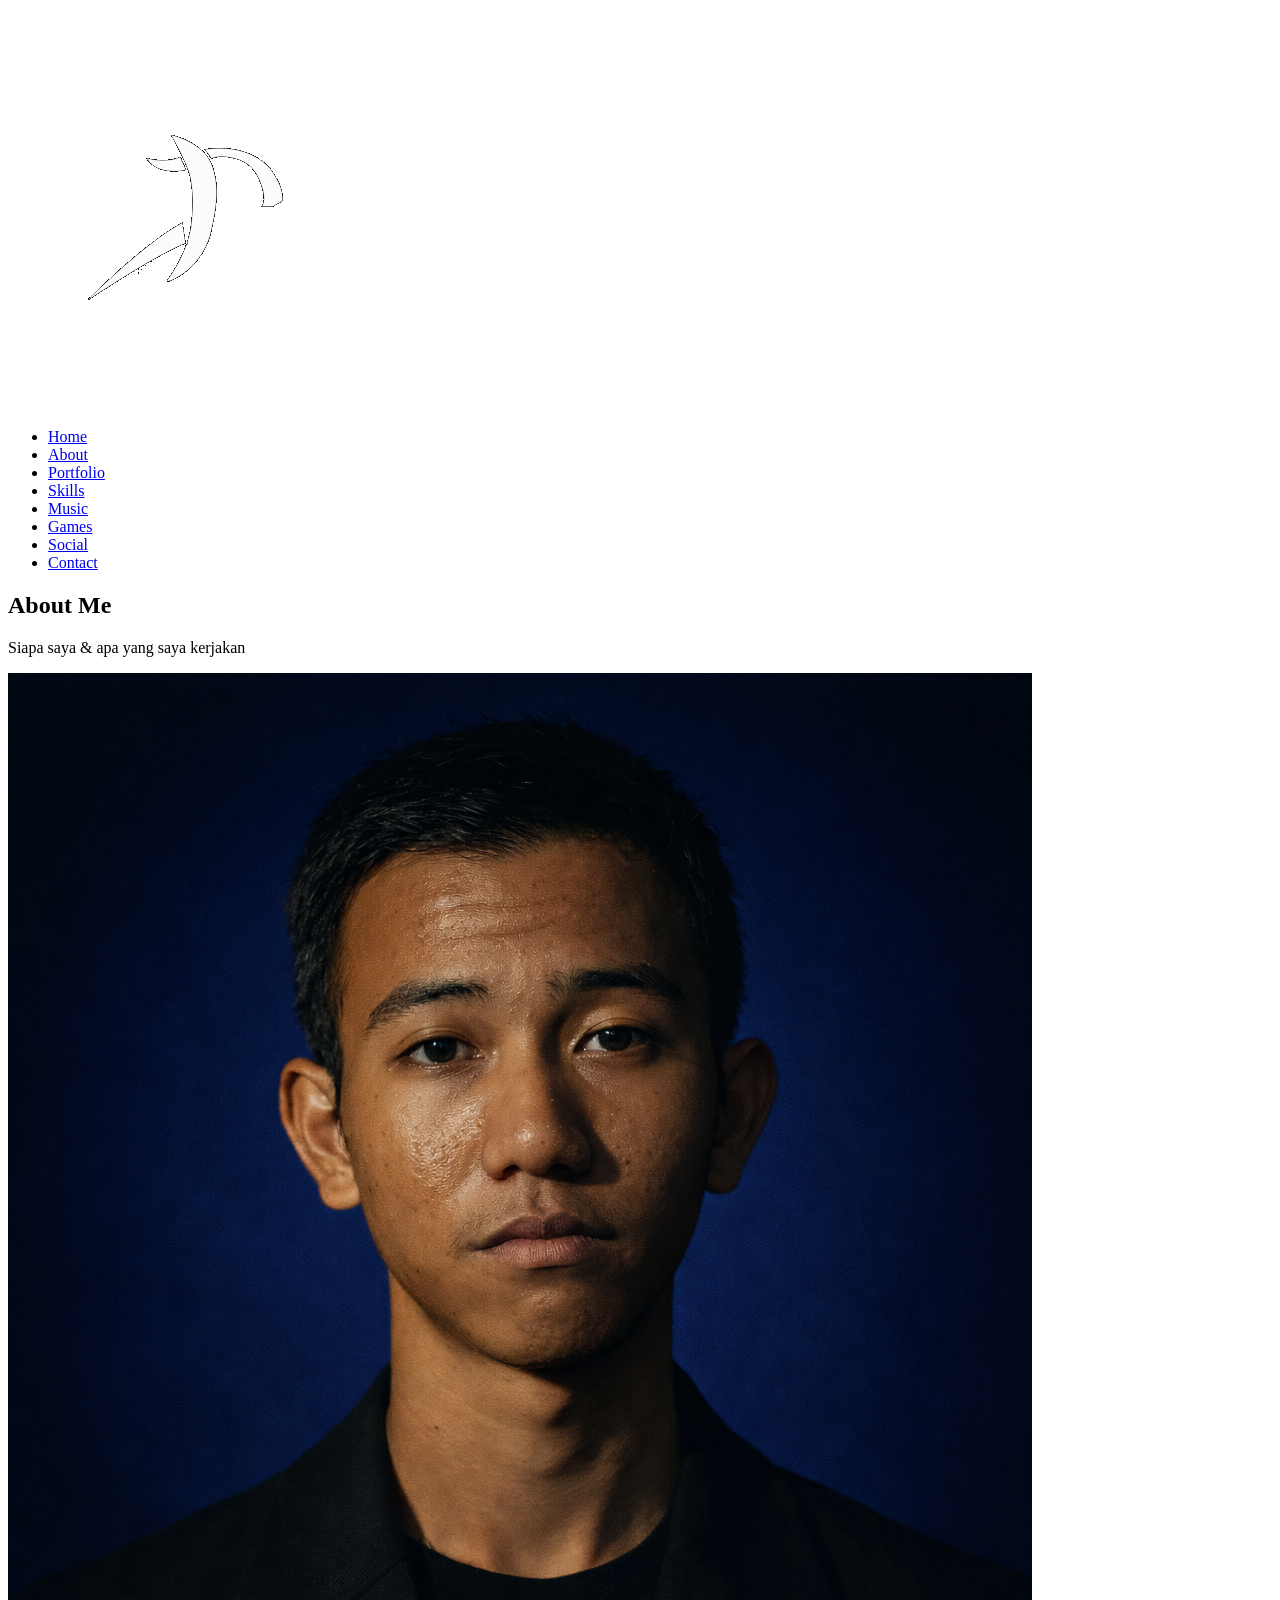
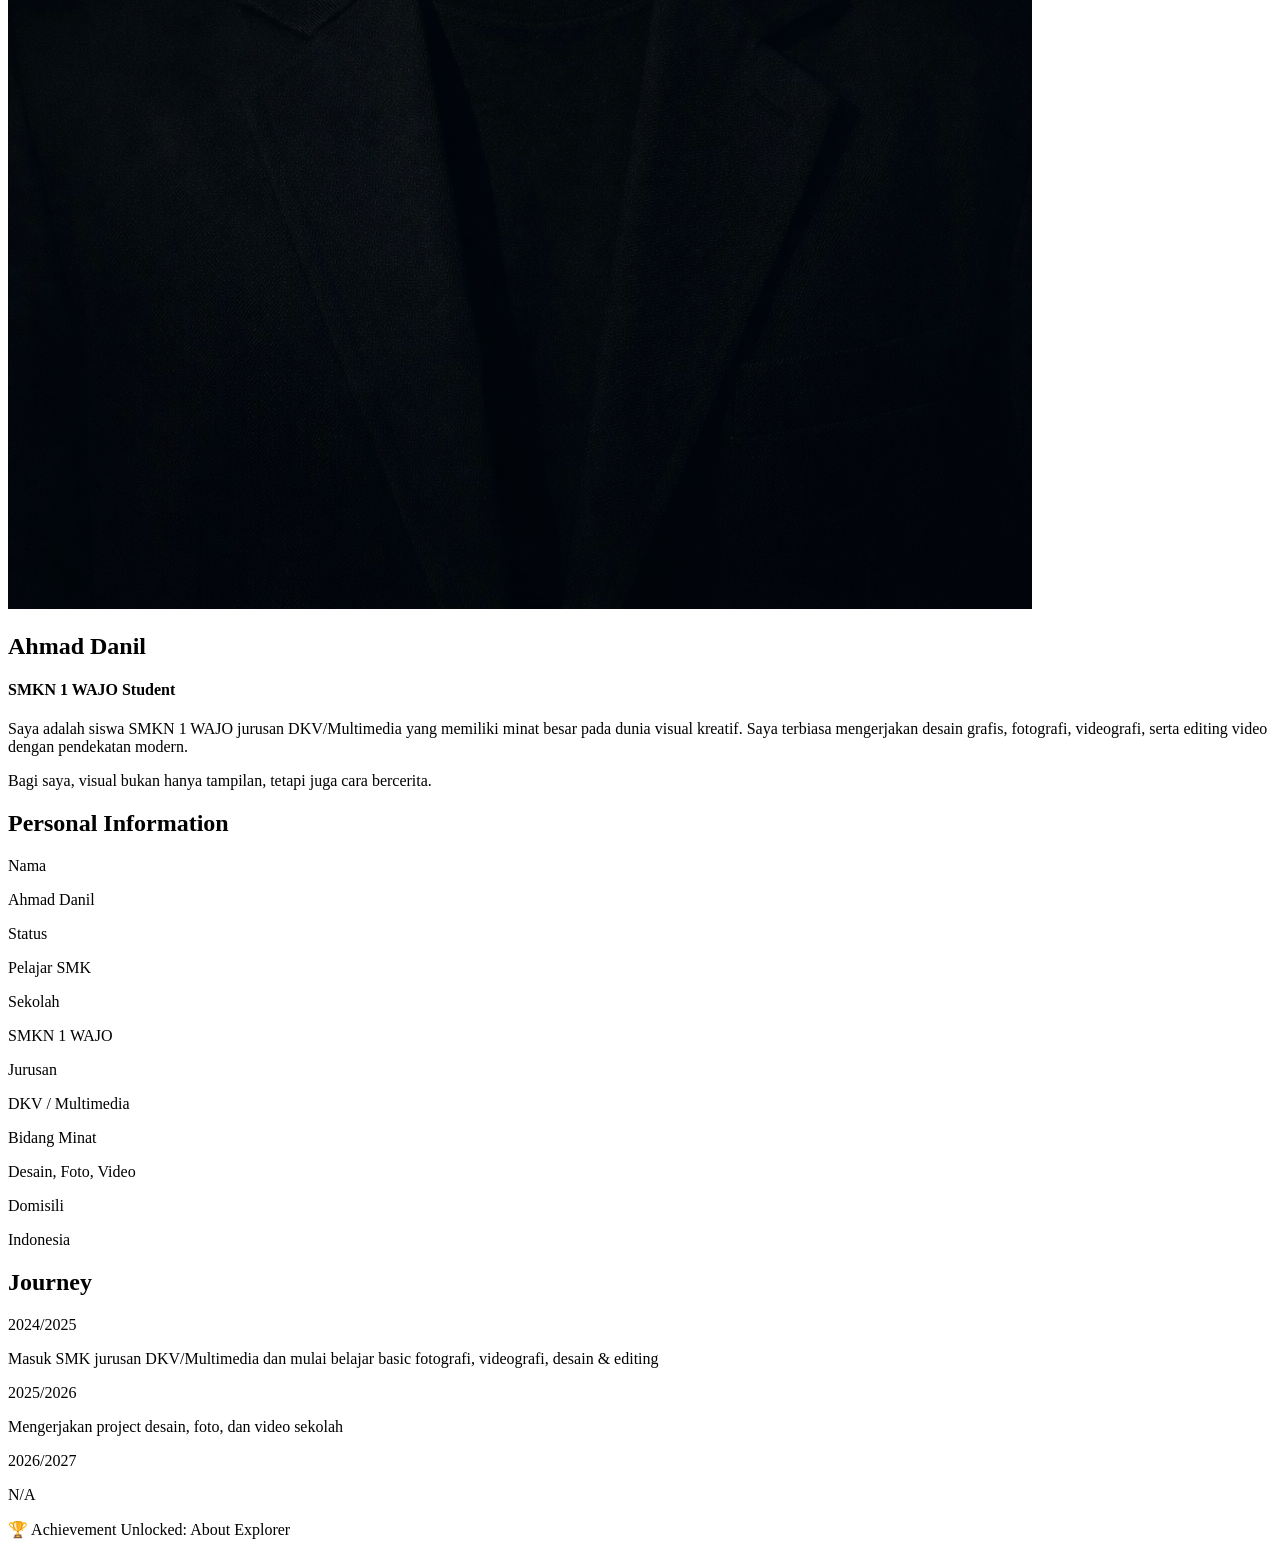
==== about.html @ 78043732 "Add files via upload" ====
<!DOCTYPE html>
<html lang="id">
<head>
  <meta charset="UTF-8">
  <title>About | Ahmad Danil</title>
  <meta name="viewport" content="width=device-width, initial-scale=1.0">
  <link rel="stylesheet" href="css/style.css">
</head>
<body>

<nav>
  <div class="logo" id="secretLogo">
    <img src="motion1.gif" alt="Logo">
  </div>

  <ul>
    <li><a href="index.html">Home</a></li>
    <li><a class="active" href="about.html">About</a></li>
    <li><a href="portofolio.html">Portfolio</a></li>
    <li><a href="skills.html">Skills</a></li>
    <li><a href="music.html">Music</a></li>
    <li><a href="games.html">Games</a></li>
    <li><a href="social.html">Social</a></li>
    <li><a href="contact.html">Contact</a></li>
  </ul>
</nav>

<section class="page-title">
  <h1>About Me</h1>
  <p>Siapa saya & apa yang saya kerjakan</p>
</section>

<section class="about-wrap">
  <div class="about-img">
    <img src="profile.jpg" alt="Ahmad Danil">
  </div>

  <div class="about-text">
    <h2>Ahmad Danil</h2>
    <h4>SMKN 1 WAJO Student</h4>
    <p>
      Saya adalah siswa SMKN 1 WAJO jurusan DKV/Multimedia yang memiliki minat besar
      pada dunia visual kreatif. Saya terbiasa mengerjakan desain grafis,
      fotografi, videografi, serta editing video dengan pendekatan modern.
    </p>
    <p>
      Bagi saya, visual bukan hanya tampilan, tetapi juga cara bercerita.
    </p>
  </div>
</section>

<section class="personal-info">
  <h2>Personal Information</h2>

  <div class="info-grid">
    <div class="info-item">
      <span>Nama</span>
      <p>Ahmad Danil</p>
    </div>

    <div class="info-item">
      <span>Status</span>
      <p>Pelajar SMK</p>
    </div>

    <div class="info-item">
      <span>Sekolah</span>
      <p>SMKN 1 WAJO</p>
    </div>

    <div class="info-item">
      <span>Jurusan</span>
      <p>DKV / Multimedia</p>
    </div>

    <div class="info-item">
      <span>Bidang Minat</span>
      <p>Desain, Foto, Video</p>
    </div>

    <div class="info-item">
      <span>Domisili</span>
      <p>Indonesia</p>
    </div>
  </div>
</section>

<section class="timeline">
  <h2>Journey</h2>

  <div class="timeline-item">
    <span>2024/2025</span>
    <p>Masuk SMK jurusan DKV/Multimedia dan mulai belajar basic fotografi, videografi, desain & editing</p>
  </div>

  <div class="timeline-item">
    <span>2025/2026</span>
    <p>Mengerjakan project desain, foto, dan video sekolah</p>
  </div>

  <div class="timeline-item">
    <span>2026/2027</span>
    <p>N/A</p>
  </div>
</section>

<div id="achievement">
  🏆 Achievement Unlocked:
  About Explorer
</div>

<script src="js/main.js"></script>

</body>
</html>
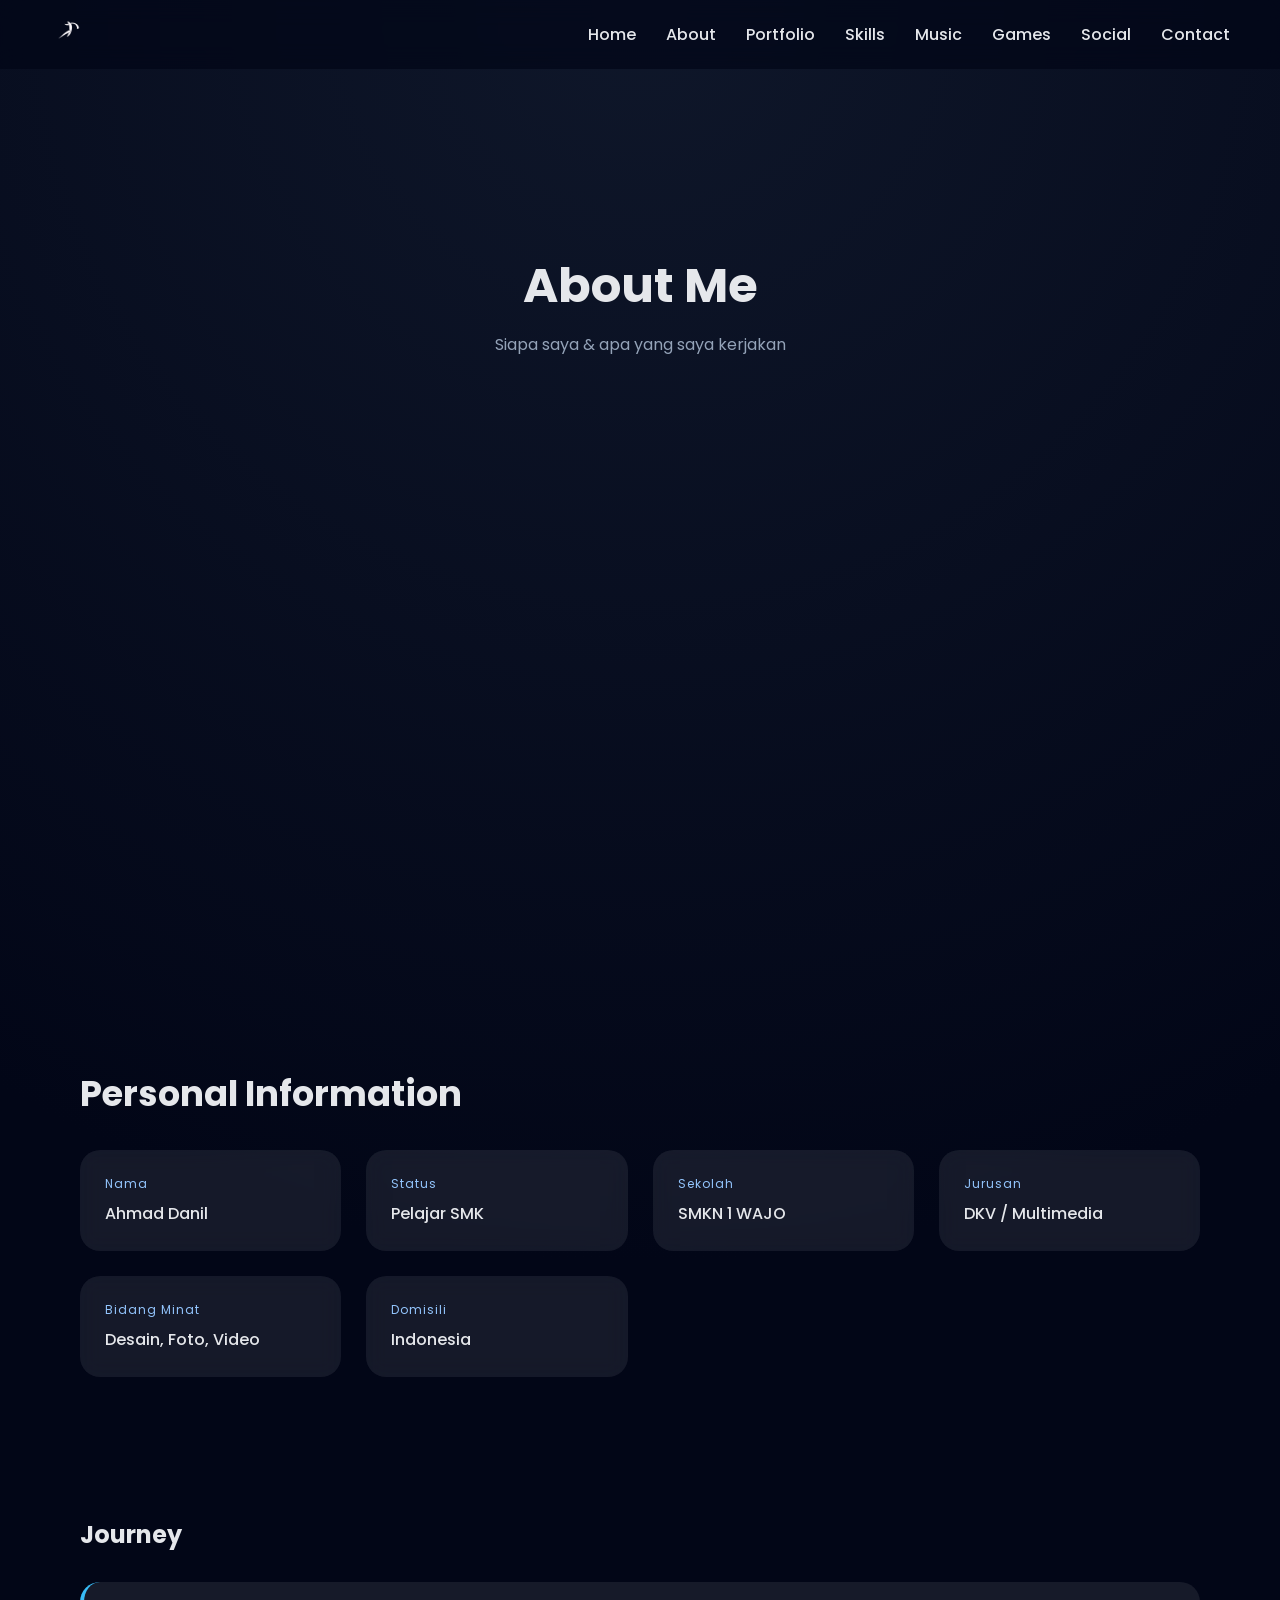
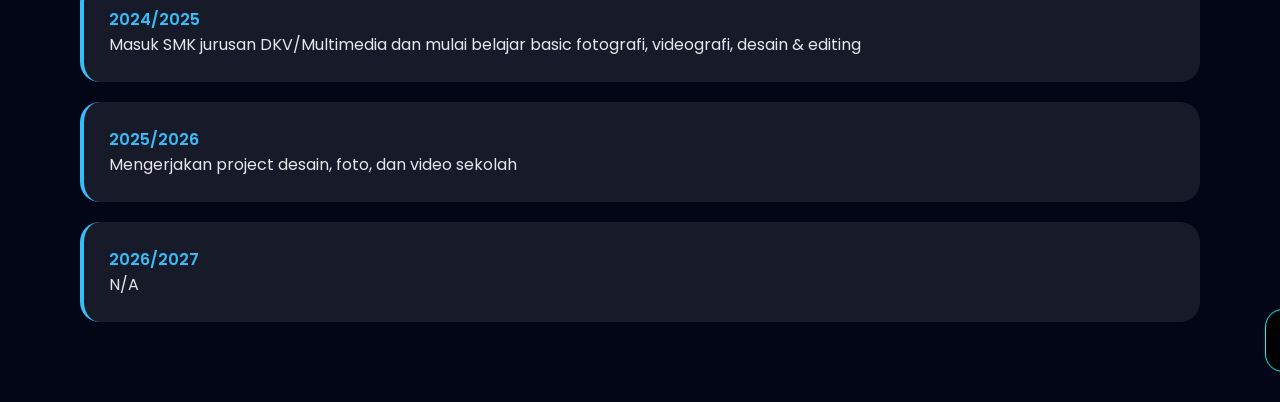
==== commit 4b6c78a7: "about.html" ====
--- a/about.html
+++ b/about.html
@@ -4,7 +4,7 @@
   <meta charset="UTF-8">
   <title>About | Ahmad Danil</title>
   <meta name="viewport" content="width=device-width, initial-scale=1.0">
-  <link rel="stylesheet" href="css/style.css">
+  <link rel="stylesheet" href="style.css">
 </head>
 <body>
 
@@ -109,7 +109,7 @@
   About Explorer
 </div>
 
-<script src="js/main.js"></script>
+<script src="main.js"></script>
 
 </body>
 </html>
--- a/style.css
+++ b/style.css
@@ -0,0 +1,1495 @@
+@import url('https://fonts.googleapis.com/css2?family=Poppins:wght@300;400;600;700&display=swap');
+
+:root {
+  --blue: #38bdf8;
+  --purple: #818cf8;
+  --dark: #020617;
+  --glass: rgba(255,255,255,0.08);
+}
+
+* {
+  margin: 0;
+  padding: 0;
+  box-sizing: border-box;
+  font-family: 'Poppins', sans-serif;
+}
+
+body {
+  background: radial-gradient(circle at top, #0f172a, #020617 60%);
+  color: #e5e7eb;
+  overflow-x: hidden;
+}
+
+/* ===== BACKGROUND ANIMATED BLOBS ===== */
+.blob {
+  position: absolute;
+  width: 300px;
+  height: 300px;
+  background: linear-gradient(135deg, var(--blue), var(--purple));
+  filter: blur(120px);
+  opacity: 0.4;
+  animation: float 10s infinite alternate;
+}
+
+.blob.one { top: 10%; left: 5%; }
+.blob.two { bottom: 10%; right: 5%; animation-delay: 3s; }
+
+@keyframes float {
+  from { transform: translateY(0); }
+  to { transform: translateY(-60px); }
+}
+
+/* ===== NAVBAR ===== */
+nav {
+  position: fixed;
+  width: 100%;
+  top: 0;
+  backdrop-filter: blur(12px);
+  background: rgba(2,6,23,.7);
+  display: flex;
+  justify-content: space-between;
+  padding: 18px 70px;
+  z-index: 100;
+}
+
+.logo {
+  font-size: 1.6rem;
+  font-weight: 700;
+  background: linear-gradient(90deg, var(--blue), var(--purple));
+  -webkit-background-clip: text;
+  -webkit-text-fill-color: transparent;
+}
+
+nav ul {
+  list-style: none;
+  display: flex;
+  gap: 30px;
+}
+
+nav ul li a {
+  color: #e5e7eb;
+  text-decoration: none;
+  font-weight: 500;
+  position: relative;
+}
+
+nav ul li a::after {
+  content: "";
+  position: absolute;
+  left: 0;
+  bottom: -6px;
+  width: 0;
+  height: 2px;
+  background: var(--blue);
+  transition: .3s;
+}
+
+nav ul li a:hover::after {
+  width: 100%;
+}
+
+/* ===== HERO ===== */
+.hero {
+  min-height: 100vh;
+  padding: 140px 80px;
+  display: grid;
+  grid-template-columns: 1.2fr 1fr;
+  align-items: center;
+}
+
+.hero h1 {
+  font-size: 3.8rem;
+}
+
+.hero span {
+  background: linear-gradient(90deg, var(--blue), var(--purple));
+  -webkit-background-clip: text;
+  -webkit-text-fill-color: transparent;
+}
+
+.hero p {
+  margin: 20px 0;
+  line-height: 1.9;
+  max-width: 520px;
+}
+
+.btn {
+  display: inline-block;
+  padding: 14px 36px;
+  border-radius: 40px;
+  background: linear-gradient(90deg, var(--blue), var(--purple));
+  color: #020617;
+  font-weight: 600;
+  text-decoration: none;
+  transition: .3s;
+}
+
+.btn:hover {
+  transform: translateY(-5px) scale(1.03);
+  box-shadow: 0 20px 40px rgba(129,140,248,.4);
+}
+
+/* ===== PORTFOLIO CARD ===== */
+.grid {
+  display: grid;
+  grid-template-columns: repeat(auto-fit,minmax(260px,1fr));
+  gap: 30px;
+  padding: 80px;
+}
+
+.card {
+  position: relative;
+  height: 280px;
+  border-radius: 25px;
+  overflow: hidden;
+  background: #020617;
+  cursor: pointer;
+}
+
+.card::before {
+  content: "";
+  position: absolute;
+  inset: 0;
+  background: linear-gradient(180deg, transparent, rgba(2,6,23,.9));
+}
+
+.card h3 {
+  position: absolute;
+  bottom: 20px;
+  left: 20px;
+}
+
+.card:hover {
+  transform: translateY(-10px);
+}
+
+/* ===== SKILLS BAR ===== */
+.skill {
+  margin: 25px 80px;
+}
+
+.skill span {
+  display: flex;
+  justify-content: space-between;
+}
+
+.bar {
+  height: 10px;
+  background: #020617;
+  border-radius: 20px;
+  overflow: hidden;
+  margin-top: 8px;
+}
+
+.bar div {
+  height: 100%;
+  background: linear-gradient(90deg, var(--blue), var(--purple));
+  width: 0;
+  transition: width 1.5s ease;
+}
+/* ===== ABOUT ===== */
+.about-wrap {
+  padding: 60px 80px;
+  display: grid;
+  grid-template-columns: 1fr 1.2fr;
+  gap: 60px;
+  align-items: center;
+}
+
+.about-img img {
+  width: 360px;        /* ukuran FIX */
+  max-width: 100%;    /* biar aman di layar kecil */
+  height: auto;       /* PENTING: anti ke-cut */
+  object-fit: cover;
+  border-radius: 30px;
+  box-shadow: 0 25px 60px rgba(56,189,248,.35);
+  display: block;
+}
+
+.about-text h2 {
+  font-size: 2.4rem;
+}
+
+.about-text h4 {
+  color: #94a3b8;
+  margin-bottom: 20px;
+}
+
+.about-text p {
+  line-height: 1.9;
+  margin-bottom: 15px;
+}
+
+/* TIMELINE */
+.timeline {
+  padding: 60px 80px;
+}
+
+.timeline h2 {
+  margin-bottom: 30px;
+}
+
+.timeline-item {
+  background: rgba(255,255,255,.08);
+  padding: 25px;
+  border-radius: 20px;
+  margin-bottom: 20px;
+  border-left: 4px solid var(--blue);
+}
+
+.timeline-item span {
+  font-weight: 600;
+  color: var(--blue);
+}
+
+/* ===== CONTACT ===== */
+.contact-wrap {
+  padding: 60px 80px;
+  display: grid;
+  grid-template-columns: 1fr 1fr;
+  gap: 50px;
+}
+
+.contact-info {
+  display: grid;
+  gap: 20px;
+}
+
+.contact-card {
+  padding: 30px;
+  border-radius: 25px;
+  background: rgba(255,255,255,.08);
+  transition: .3s;
+}
+
+.contact-card:hover {
+  transform: translateY(-8px);
+  box-shadow: 0 20px 40px rgba(129,140,248,.3);
+}
+
+/* FORM */
+.contact-form {
+  background: rgba(255,255,255,.08);
+  padding: 40px;
+  border-radius: 30px;
+}
+
+.contact-form h3 {
+  margin-bottom: 20px;
+}
+
+.contact-form input,
+.contact-form textarea {
+  width: 100%;
+  padding: 14px;
+  margin-bottom: 15px;
+  border: none;
+  border-radius: 12px;
+  background: #020617;
+  color: #e5e7eb;
+}
+
+.contact-form button {
+  width: 100%;
+  padding: 14px;
+  border: none;
+  border-radius: 30px;
+  background: linear-gradient(90deg, var(--blue), var(--purple));
+  font-weight: 600;
+  cursor: pointer;
+}
+/* ===== SKILLS GRID ===== */
+.skill-grid {
+  padding: 60px 80px;
+  display: grid;
+  grid-template-columns: repeat(auto-fit, minmax(260px,1fr));
+  gap: 30px;
+}
+
+.skill-card {
+  background: rgba(255,255,255,.08);
+  border-radius: 25px;
+  padding: 30px;
+  transition: .4s;
+}
+
+.skill-card:hover {
+  transform: translateY(-10px);
+  box-shadow: 0 25px 50px rgba(129,140,248,.35);
+}
+
+.skill-card h3 {
+  margin-bottom: 8px;
+}
+
+.skill-card p {
+  font-size: .9rem;
+  color: #cbd5f5;
+  margin-bottom: 15px;
+}
+
+/* TOOLS */
+.tools {
+  padding: 40px 80px;
+}
+
+.tools h2 {
+  margin-bottom: 25px;
+}
+
+.tools-grid {
+  display: flex;
+  flex-wrap: wrap;
+  gap: 15px;
+}
+
+.tools-grid span {
+  padding: 10px 18px;
+  background: rgba(255,255,255,.08);
+  border-radius: 30px;
+  font-size: .9rem;
+  transition: .3s;
+}
+
+.tools-grid span:hover {
+  background: linear-gradient(90deg,var(--blue),var(--purple));
+  color: #020617;
+}
+
+/* STATS */
+.stats {
+  padding: 60px 80px 100px;
+  display: grid;
+  grid-template-columns: repeat(auto-fit,minmax(200px,1fr));
+  gap: 30px;
+}
+
+.stat {
+  text-align: center;
+  background: rgba(255,255,255,.08);
+  border-radius: 25px;
+  padding: 40px 20px;
+}
+
+.stat h1 {
+  font-size: 3rem;
+  background: linear-gradient(90deg,var(--blue),var(--purple));
+  -webkit-background-clip: text;
+  -webkit-text-fill-color: transparent;
+}
+/* ===== PORTFOLIO FILTER ===== */
+.portfolio-filter {
+  padding: 20px 80px 50px;
+  display: flex;
+  gap: 15px;
+  flex-wrap: wrap;
+}
+
+.filter-btn {
+  padding: 10px 22px;
+  border-radius: 30px;
+  border: none;
+  background: rgba(255,255,255,.08);
+  color: #e5e7eb;
+  cursor: pointer;
+  transition: .3s;
+}
+
+.filter-btn.active,
+.filter-btn:hover {
+  background: linear-gradient(90deg,var(--blue),var(--purple));
+  color: #020617;
+  font-weight: 600;
+}
+
+/* ===== PORTFOLIO GRID ===== */
+.portfolio-grid {
+  padding: 0 80px 100px;
+  display: grid;
+  grid-template-columns: repeat(auto-fit,minmax(280px,1fr));
+  gap: 30px;
+}
+
+.portfolio-item {
+  position: relative;
+  height: 280px;
+  border-radius: 25px;
+  background: linear-gradient(135deg,#020617,#0f172a);
+  background-size: contain;      /* ⬅️ ini yang penting */
+  background-position: center;
+  background-repeat: no-repeat;
+  overflow: hidden;
+  cursor: pointer;
+  transform: translateY(30px);
+  opacity: 0;
+  transition: .6s;
+}
+
+/* Fake thumbnail */
+.portfolio-item::before {
+  content: "";
+  position: absolute;
+  inset: 0;
+  background: linear-gradient(135deg,rgba(56,189,248,.25),rgba(129,140,248,.15));
+}
+
+/* Overlay */
+.overlay {
+  position: absolute;
+  inset: 0;
+  background: linear-gradient(180deg,transparent,rgba(2,6,23,.95));
+  display: flex;
+  flex-direction: column;
+  justify-content: flex-end;
+  padding: 25px;
+  opacity: 0;
+  transition: .4s;
+}
+
+.portfolio-item:hover .overlay {
+  opacity: 1;
+}
+
+.portfolio-item:hover {
+  transform: translateY(-12px) scale(1.02);
+  box-shadow: 0 30px 60px rgba(129,140,248,.35);
+}
+
+/* Show animation */
+.portfolio-item.show {
+  opacity: 1;
+  transform: translateY(0);
+}
+/* ===== PERSONAL INFO ===== */
+.personal-info {
+  padding: 80px;
+}
+
+.personal-info h2 {
+  margin-bottom: 30px;
+  font-size: 2.2rem;
+}
+
+.info-grid {
+  display: grid;
+  grid-template-columns: repeat(auto-fit, minmax(220px, 1fr));
+  gap: 25px;
+}
+
+.info-item {
+  background: rgba(255,255,255,.08);
+  border-radius: 20px;
+  padding: 25px;
+  transition: .4s;
+  backdrop-filter: blur(10px);
+}
+
+.info-item:hover {
+  transform: translateY(-8px);
+  box-shadow: 0 20px 40px rgba(129,140,248,.35);
+}
+
+.info-item span {
+  display: block;
+  font-size: .75rem;
+  letter-spacing: 1px;
+  color: #93c5fd;
+  margin-bottom: 8px;
+}
+
+.info-item p {
+  font-size: 1rem;
+  font-weight: 500;
+}
+/* ===============================
+   HERO IMAGE FIX (HOME)
+================================ */
+.hero img {
+  width: 320px;      /* ukuran foto */
+  max-width: 100%;
+  height: auto;      /* ANTI KE CUT */
+  object-fit: cover;
+  display: block;
+}
+/* =========================================
+   INTERACTIVE HOME + ABOUT (ONE BLOCK)
+========================================= */
+
+/* HERO IMAGE */
+.hero img {
+  width: 320px;
+  max-width: 100%;
+  border-radius: 22px;
+  animation: float 6s ease-in-out infinite;
+  transition: 0.4s;
+  box-shadow: 0 30px 70px rgba(0,255,255,0.35);
+}
+
+.hero img:hover {
+  transform: scale(1.05) rotate(1deg);
+  box-shadow: 0 40px 90px rgba(0,255,255,0.55);
+}
+
+/* FLOATING */
+@keyframes float {
+  0% { transform: translateY(0); }
+  50% { transform: translateY(-18px); }
+  100% { transform: translateY(0); }
+}
+
+/* HERO TEXT GLOW */
+.hero h1 span {
+  background: linear-gradient(90deg,#00ffff,#7c7cff);
+  -webkit-background-clip: text;
+  -webkit-text-fill-color: transparent;
+  animation: glow 3s infinite alternate;
+}
+
+@keyframes glow {
+  from { text-shadow: 0 0 10px rgba(0,255,255,.3); }
+  to   { text-shadow: 0 0 30px rgba(0,255,255,.9); }
+}
+
+/* BUTTON SHINE */
+.btn {
+  position: relative;
+  overflow: hidden;
+}
+
+.btn::after {
+  content: "";
+  position: absolute;
+  inset: 0;
+  left: -100%;
+  background: linear-gradient(120deg,transparent,rgba(255,255,255,.5),transparent);
+  transition: .6s;
+}
+
+.btn:hover::after {
+  left: 100%;
+}
+
+/* ABOUT IMAGE */
+.about-img img {
+  width: 300px;
+  max-width: 100%;
+  border-radius: 22px;
+  transition: .4s;
+  box-shadow: 0 25px 60px rgba(0,0,0,.45);
+}
+
+.about-img img:hover {
+  transform: scale(1.05) rotate(-1deg);
+}
+
+/* ABOUT INFO CARD */
+.about-info {
+  display: grid;
+  grid-template-columns: repeat(auto-fit,minmax(160px,1fr));
+  gap: 15px;
+  margin-top: 30px;
+}
+
+.about-info div {
+  padding: 16px;
+  border-radius: 14px;
+  background: rgba(255,255,255,.08);
+  backdrop-filter: blur(10px);
+  transition: .35s;
+}
+
+.about-info div:hover {
+  background: rgba(0,255,255,.18);
+  transform: translateY(-6px);
+}
+
+.about-info span {
+  display: block;
+  font-size: 12px;
+  color: #00ffff;
+  margin-bottom: 4px;
+}
+
+/* SCROLL FADE */
+section,
+.about-img,
+.about-text {
+  opacity: 0;
+  transform: translateY(40px);
+  transition: .8s ease;
+}
+
+.show {
+  opacity: 1;
+  transform: translateY(0);
+}
+body {
+  padding-top: 100px;
+}
+.page-title {
+  padding: 140px 80px 60px;
+  text-align: center;
+}
+
+.page-title h1 {
+  font-size: 3rem;
+}
+
+.page-title p {
+  color: #94a3b8;
+}
+.logo img {
+  width: 42px;
+  height: 42px;
+  object-fit: cover;
+  border-radius: 30%;
+}
+nav {
+  padding: 8px 50px; 
+  min-height: auto;
+}
+nav {
+  display: flex;
+  align-items: center;
+}
+.portfolio-item {
+  position: relative;
+  height: 280px;
+  border-radius: 25px;
+  overflow: hidden;
+
+  /* BLUR BACKGROUND */
+  background-size: cover;
+  background-position: center;
+}
+
+/* layer blur */
+.portfolio-item::before {
+  content: "";
+  position: absolute;
+  inset: 0;
+  background: inherit; /* PAKE GAMBAR YANG SAMA */
+  background-size: cover;
+  background-position: center;
+  filter: blur(22px);
+  transform: scale(1.2);
+  opacity: .6;
+}
+.portfolio-item::after {
+  content: "";
+  position: absolute;
+  inset: 0;
+  background: inherit;
+  background-size: contain; 
+  background-position: center;
+  background-repeat: no-repeat;
+  z-index: 2;
+}
+.overlay {
+  position: absolute;
+  inset: 0;
+  z-index: 3;
+
+  display: flex;
+  flex-direction: column;
+  justify-content: flex-end;
+
+  padding: 25px;
+  background: linear-gradient(180deg, transparent, rgba(2,6,23,.95));
+  opacity: 0;
+  transition: .4s;
+}
+.music-grid,
+.game-grid,
+.social-grid {
+  padding: 80px;
+  display: grid;
+  grid-template-columns: repeat(auto-fit,minmax(250px,1fr));
+  gap: 30px;
+}
+
+.music-card,
+.game-card,
+.social-card {
+  position: relative;
+  overflow: hidden;
+  border-radius: 24px;
+  background: rgba(255,255,255,.08);
+  backdrop-filter: blur(10px);
+  transition: .4s;
+  text-decoration: none;
+  color: white;
+}
+
+.music-card:hover,
+.game-card:hover,
+.social-card:hover {
+  transform: translateY(-10px) scale(1.03);
+  box-shadow: 0 30px 60px rgba(0,255,255,.25);
+}
+
+.music-card img,
+.game-card img,
+.social-card img {
+  width: 100%;
+  height: 240px;
+  object-fit: cover;
+}
+
+.social-card {
+  padding: 25px;
+  text-align: center;
+}
+
+.social-card img {
+  width: 90px;
+  height: 90px;
+  object-fit: contain;
+}
+/* ===================================
+   MUSIC / GAME / SOCIAL
+=================================== */
+
+.music-grid,
+.game-grid,
+.social-grid {
+
+  padding: 80px;
+  display: grid;
+
+  grid-template-columns:
+  repeat(auto-fit,minmax(260px,1fr));
+
+  gap: 30px;
+}
+
+.music-card,
+.game-card,
+.social-card {
+
+  position: relative;
+  overflow: hidden;
+  border-radius: 24px;
+
+  background: rgba(255,255,255,.08);
+
+  backdrop-filter: blur(12px);
+
+  transition: .4s;
+}
+
+.music-card:hover,
+.game-card:hover,
+.social-card:hover {
+
+  transform: translateY(-10px) scale(1.03);
+
+  box-shadow:
+  0 30px 60px rgba(0,255,255,.25);
+}
+
+.music-card img,
+.game-card img {
+
+  width: 100%;
+  height: 260px;
+  object-fit: cover;
+}
+
+.social-card {
+
+  padding: 40px 20px;
+  text-align: center;
+  text-decoration: none;
+  color: white;
+}
+
+.social-card img {
+
+  width: 90px;
+  height: 90px;
+  object-fit: contain;
+  margin-bottom: 20px;
+}
+
+.spotify-section {
+
+  padding: 0 80px 100px;
+}
+
+.spotify-section h2 {
+
+  margin-bottom: 20px;
+}
+
+.overlay {
+
+  position: absolute;
+  inset: 0;
+
+  background:
+  linear-gradient(
+    180deg,
+    transparent,
+    rgba(2,6,23,.95)
+  );
+
+  display: flex;
+  flex-direction: column;
+  justify-content: flex-end;
+
+  padding: 25px;
+
+  transition: .4s;
+}
+
+.page-title {
+
+  padding: 150px 80px 60px;
+  text-align: center;
+}
+
+.page-title h1 {
+
+  font-size: 3rem;
+  margin-bottom: 10px;
+}
+
+.page-title p {
+
+  color: #94a3b8;
+}
+.music-grid{
+  display:grid;
+  grid-template-columns:
+  repeat(auto-fit,minmax(220px,1fr));
+
+  gap:25px;
+  padding:40px 80px;
+}
+
+.music-card{
+  position:relative;
+  aspect-ratio:1/1;
+  border-radius:24px;
+  overflow:hidden;
+  cursor:pointer;
+
+  transition:.4s;
+  background:#111827;
+}
+
+.music-card img{
+  width:100%;
+  height:100%;
+  object-fit:cover;
+  transition:.5s;
+}
+
+.music-overlay{
+  position:absolute;
+  inset:0;
+
+  background:linear-gradient(
+    to top,
+    rgba(0,0,0,.8),
+    transparent
+  );
+
+  display:flex;
+  flex-direction:column;
+  justify-content:flex-end;
+
+  padding:20px;
+}
+
+.music-card:hover{
+  transform:translateY(-10px);
+  box-shadow:0 25px 60px rgba(0,255,255,.25);
+}
+
+.music-card:hover img{
+  transform:scale(1.08);
+}
+/* =========================
+   GAMES
+========================= */
+
+.games-section {
+  padding: 40px 80px;
+}
+
+.games-section h2 {
+  margin-bottom: 25px;
+  font-size: 2rem;
+}
+
+.games-grid {
+  display: grid;
+  grid-template-columns: repeat(auto-fit,minmax(220px,1fr));
+  gap: 25px;
+}
+
+/* 1:1 CARD */
+.game-card {
+  position: relative;
+  aspect-ratio: 1 / 1;
+  border-radius: 25px;
+  overflow: hidden;
+  display: block;
+  background: #111827;
+  transition: .4s;
+  text-decoration: none;
+}
+
+.game-card img {
+  width: 100%;
+  height: 100%;
+  object-fit: cover;
+  transition: .5s;
+}
+
+/* OVERLAY */
+.game-overlay {
+  position: absolute;
+  inset: 0;
+  background: linear-gradient(
+    to top,
+    rgba(0,0,0,.9),
+    rgba(0,0,0,.1)
+  );
+
+  display: flex;
+  align-items: end;
+  padding: 20px;
+}
+
+.game-overlay h3 {
+  color: white;
+  font-size: 1.2rem;
+}
+
+/* HOVER */
+.game-card:hover {
+  transform: translateY(-10px);
+  box-shadow: 0 25px 60px rgba(0,255,255,.25);
+}
+
+.game-card:hover img {
+  transform: scale(1.08);
+}
+.hero {
+  display: grid;
+  grid-template-columns: 1fr 1fr;
+  align-items: center;
+}
+
+.hero img {
+  width: 360px;
+  justify-self: end;
+  margin-right: 120px;
+  border-radius: 28px;
+}
+
+/* ===== MUSIC TITLE CENTER ===== */
+
+.favorite-section h2,
+.spotify-section h2{
+
+  text-align:center;
+
+  font-size:2rem;
+
+  margin-bottom:35px;
+}
+
+/* GLOW LINE */
+.favorite-section h2::after,
+.spotify-section h2::after{
+
+  content:"";
+
+  display:block;
+
+  width:90px;
+  height:4px;
+
+  margin:12px auto 0;
+
+  border-radius:20px;
+
+  background:linear-gradient(
+    90deg,
+    #00ffff,
+    #7c7cff
+  );
+}
+
+html{
+  scroll-behavior:smooth;
+}
+
+/* ===== CUSTOM SCROLLBAR ===== */
+
+html{
+  scroll-behavior:smooth;
+}
+
+::-webkit-scrollbar{
+  width:12px;
+}
+
+::-webkit-scrollbar-track{
+  background:#020617;
+}
+
+::-webkit-scrollbar-thumb{
+
+  background:linear-gradient(
+    180deg,
+    #00ffff,
+    #7c7cff
+  );
+
+  border-radius:20px;
+
+  border:2px solid #020617;
+}
+
+::-webkit-scrollbar-thumb:hover{
+
+  background:linear-gradient(
+    180deg,
+    #38bdf8,
+    #818cf8
+  );
+}
+
+::-webkit-scrollbar-button{
+  display:block;
+  height:14px;
+  background:#111827;
+}
+
+/* =========================
+   LOADING SCREEN
+========================= */
+
+#loader{
+
+  position:fixed;
+  inset:0;
+
+  background:#020617;
+
+  display:flex;
+  flex-direction:column;
+  justify-content:center;
+  align-items:center;
+
+  z-index:999999;
+
+  transition:1s ease;
+}
+
+/* LOGO */
+.loader-logo{
+
+  width:120px;
+  height:120px;
+
+  object-fit:cover;
+
+  margin-bottom:20px;
+
+  filter:
+  drop-shadow(0 0 20px #00ffff);
+
+  animation:
+  floatLogo 3s ease-in-out infinite;
+}
+
+/* TITLE */
+#loader h1{
+
+  font-size:2.5rem;
+
+  background:linear-gradient(
+    90deg,
+    #00ffff,
+    #7c7cff
+  );
+
+  -webkit-background-clip:text;
+  -webkit-text-fill-color:transparent;
+
+  margin-bottom:10px;
+}
+
+/* TEXT */
+#loader p{
+
+  color:#94a3b8;
+
+  letter-spacing:2px;
+
+  animation:
+  pulse 2s infinite;
+}
+
+/* FLOAT */
+@keyframes floatLogo{
+
+  0%{
+    transform:translateY(0);
+  }
+
+  50%{
+    transform:translateY(-12px);
+  }
+
+  100%{
+    transform:translateY(0);
+  }
+}
+
+/* PULSE */
+@keyframes pulse{
+
+  0%{
+    opacity:.4;
+  }
+
+  50%{
+    opacity:1;
+  }
+
+  100%{
+    opacity:.4;
+  }
+}
+
+/* HIDE */
+.loader-hide{
+
+  opacity:0;
+  visibility:hidden;
+}
+
+/* =========================
+   PAGE TRANSITION
+========================= */
+
+body{
+
+  opacity:0;
+
+  transform:translateY(20px);
+
+  transition:
+  opacity .6s ease,
+  transform .6s ease;
+}
+
+/* PAGE READY */
+body.page-loaded{
+
+  opacity:1;
+
+  transform:translateY(0);
+}
+
+/* EXIT */
+body.fade-out{
+
+  opacity:0;
+
+  transform:translateY(20px);
+}
+
+/* =========================
+   CYBER MODE
+========================= */
+
+body.cyber-mode{
+
+  filter:
+  hue-rotate(120deg)
+  saturate(1.4);
+
+  transition:1s;
+}
+
+/* =========================
+   ACHIEVEMENT
+========================= */
+
+#achievement{
+
+  position:fixed;
+
+  bottom:30px;
+  right:30px;
+
+  background:
+  rgba(0,0,0,.85);
+
+  padding:18px 25px;
+
+  border-radius:18px;
+
+  border:
+  1px solid #00ffff;
+
+  color:white;
+
+  transform:
+  translateX(400px);
+
+  transition:.6s;
+
+  z-index:999999;
+}
+
+#achievement.show{
+
+  transform:
+  translateX(0);
+}
+
+/* =========================
+   MATRIX MODE
+========================= */
+
+body.matrix-mode{
+
+  filter:
+  hue-rotate(220deg)
+  brightness(.9);
+}
+
+/* SECRET PLAYER */
+
+#secret-player{
+
+  position:fixed;
+
+  bottom:30px;
+  left:30px;
+
+  width:320px;
+
+  opacity:0;
+  visibility:hidden;
+
+  transform:
+  translateY(30px);
+
+  transition:.5s;
+
+  z-index:999999;
+}
+
+#secret-player.show{
+
+  opacity:1;
+  visibility:visible;
+
+  transform:
+  translateY(0);
+}
+
+/* SECRET PLAYER */
+
+#secret-player{
+
+  position:fixed;
+
+  bottom:30px;
+  left:30px;
+
+  z-index:999999;
+
+  opacity:0;
+  visibility:hidden;
+
+  transform:translateY(20px);
+
+  transition:.4s;
+}
+
+#secret-player.show{
+
+  opacity:1;
+  visibility:visible;
+
+  transform:translateY(0);
+}
+
+/* PLAYER */
+
+#rickroll-player{
+
+  border:none;
+
+  border-radius:18px;
+
+  box-shadow:
+  0 20px 50px rgba(0,0,0,.45);
+}
+
+/* CLOSE */
+
+#close-player{
+
+  position:absolute;
+
+  top:-10px;
+  left:-10px;
+
+  width:28px;
+  height:28px;
+
+  border:none;
+
+  border-radius:50%;
+
+  cursor:pointer;
+
+  background:#ff4d4d;
+
+  color:white;
+
+  font-weight:bold;
+
+  z-index:2;
+}
+
+/* RANDOM QUOTE */
+
+#quote{
+
+  margin-top:15px;
+
+  color:#94a3b8;
+
+  font-size:.95rem;
+
+  letter-spacing:.5px;
+
+  opacity:.8;
+}
+
+/* =========================
+   MOBILE RESPONSIVE
+========================= */
+
+@media (max-width:768px){
+
+  /* NAVBAR */
+  nav{
+
+    padding:12px 20px;
+
+    flex-direction:column;
+
+    gap:15px;
+  }
+
+  nav ul{
+
+    gap:15px;
+
+    flex-wrap:wrap;
+
+    justify-content:center;
+  }
+
+  /* HERO */
+  .hero{
+
+    grid-template-columns:1fr;
+
+    text-align:center;
+
+    padding:140px 25px 80px;
+  }
+
+  .hero h1{
+
+    font-size:2.2rem;
+  }
+
+  .hero p{
+
+    margin:auto;
+  }
+
+  .hero img{
+
+    width:240px;
+
+    margin:auto;
+  }
+
+  /* ABOUT */
+  .about-wrap{
+
+    grid-template-columns:1fr;
+
+    padding:40px 25px;
+
+    text-align:center;
+  }
+
+  .about-img img{
+
+    margin:auto;
+  }
+
+  /* GRID */
+  .portfolio-grid,
+  .music-grid,
+  .games-grid,
+  .social-grid{
+
+    padding:20px;
+
+    grid-template-columns:1fr;
+  }
+
+  /* PAGE TITLE */
+  .page-title{
+
+    padding:140px 20px 40px;
+  }
+
+  .page-title h1{
+
+    font-size:2rem;
+  }
+
+  /* CONTACT */
+  .contact-wrap{
+
+    grid-template-columns:1fr;
+
+    padding:40px 20px;
+  }
+
+  /* SPOTIFY */
+  iframe{
+
+    width:100%;
+  }
+
+  /* SECRET PLAYER */
+  #secret-player{
+
+    left:50%;
+
+    transform:
+    translateX(-50%);
+  }
+
+}
